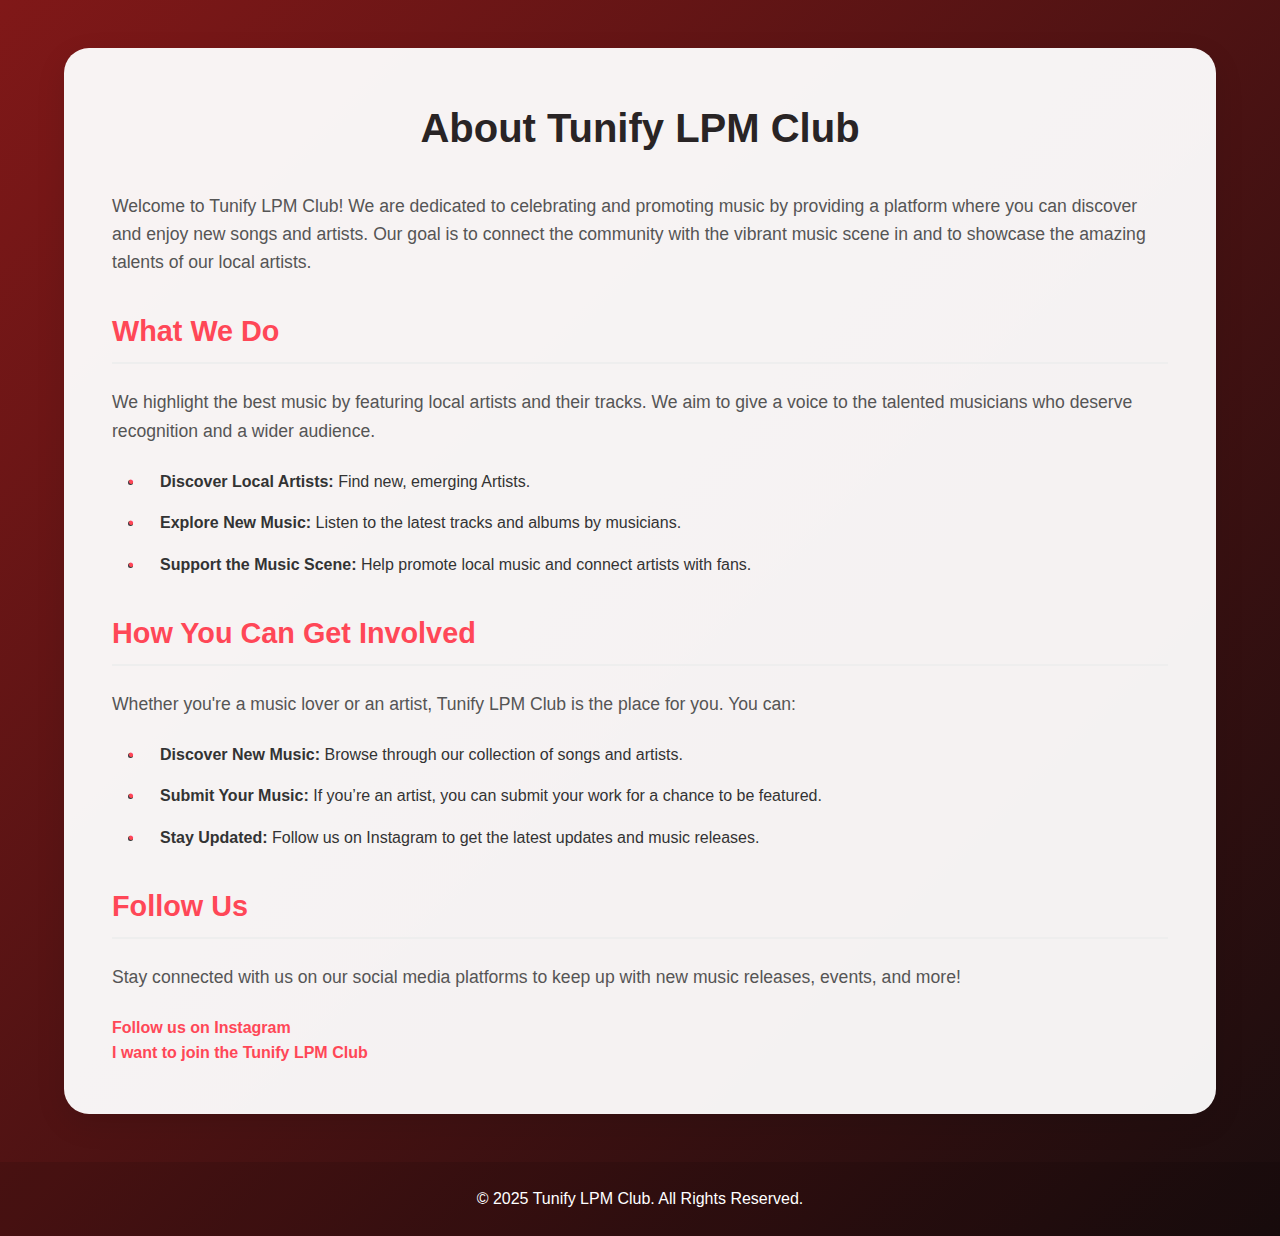
==== about.html @ 31078155 "Add files via upload" ====
<!DOCTYPE html>
<html lang="en">
<head>
    <meta charset="UTF-8">
    <meta name="viewport" content="width=device-width, initial-scale=1.0">
    <title>Tunify LPM Club - About Us</title>
    <link rel="stylesheet" href="styles/style.css   "> <!-- Link your existing CSS file -->
</head>
<body>
    <!-- Navigation bar -->
    

    <!-- Main Content -->
    <main>
        <section class="about-club">
            <h1>About Tunify LPM Club</h1>
            <p>Welcome to Tunify LPM Club! We are dedicated to celebrating and promoting music by providing a platform where you can discover and enjoy new songs and artists. Our goal is to connect the community with the vibrant music scene in  and to showcase the amazing talents of our local artists.</p>

            <h2>What We Do</h2>
            <p>We highlight the best music by featuring local artists and their tracks. We aim to give a voice to the talented musicians who deserve recognition and a wider audience.</p>
            <ul>
                <li><strong>Discover Local Artists:</strong> Find new, emerging Artists.</li>
                <li><strong>Explore New Music:</strong> Listen to the latest tracks and albums by musicians.</li>
                <li><strong>Support the Music Scene:</strong> Help promote local music and connect artists with fans.</li>
            </ul>

            <h2>How You Can Get Involved</h2>
            <p>Whether you're a music lover or an artist, Tunify LPM Club is the place for you. You can:</p>
            <ul>
                <li><strong>Discover New Music:</strong> Browse through our collection of songs and artists.</li>
                <li><strong>Submit Your Music:</strong> If you’re an artist, you can submit your work for a chance to be featured.</li>
                <li><strong>Stay Updated:</strong> Follow us on Instagram to get the latest updates and music releases.</li>
            </ul>

            <h2>Follow Us</h2>
            <p>Stay connected with us on our social media platforms to keep up with new music releases, events, and more!</p>
            <a href="https://www.instagram.com/lpm_music_club/" target="_blank">Follow us on Instagram</a>
            <div>
            <a href="index.html">I want to join the Tunify LPM Club</a>
            </div>
        </section>
    </main>

    <!-- Footer -->
    <footer>
        <p>&copy; 2025 Tunify LPM Club. All Rights Reserved.</p>
    </footer>
</body>
</html>
---- styles/style.css ----
/* Global Styles */
* {
    margin: 0;
    padding: 0;
    box-sizing: border-box;
}

/* Typography */
body {
    font-family: 'Poppins', sans-serif;
    line-height: 1.6;
    background-image: linear-gradient(135deg, #801818, #1a0d0e);
    color: #333;
    min-height: 100vh;
    display: flex;
    flex-direction: column;
}

/* Scrollbar */
::-webkit-scrollbar {
    width: 0.5em;
}

::-webkit-scrollbar-track {
    background: #f1f1f1;
}

::-webkit-scrollbar-thumb {
    background: #888;
    border-radius: 10px;
}

::-webkit-scrollbar-thumb:hover {
    background: #555;
}

/* Header & Navigation */
header {
    padding: 1.5rem 5%;
    background: rgba(0, 0, 0, 0.1);
}

.logo img {
    max-width: 150px;
    transition: transform 0.3s ease;
}

.logo:hover img {
    transform: scale(1.05);
}

nav ul {
    display: flex;
    justify-content: flex-end;
    gap: 2rem;
    list-style: none;
}

nav a {
    color: white;
    text-decoration: none;
    font-weight: 500;
    padding: 0.5rem 1rem;
    border-radius: 4px;
    transition: all 0.3s ease;
}

nav a:hover {
    background: rgba(255, 255, 255, 0.1);
}

nav a.active {
    color: #ff4757;
    font-weight: 600;
}

/* Main Content */
main {
    flex: 1;
    padding: 3rem 5%;
}

.about-club {
    max-width: 1200px;
    margin: 0 auto;
    background: rgba(255, 255, 255, 0.95);
    padding: 3rem;
    border-radius: 25px;
    box-shadow: 0 10px 30px rgba(0, 0, 0, 0.1);
}

.about-club h1 {
    font-size: 2.5rem;
    color: #292425;
    margin-bottom: 2rem;
    text-align: center;
}

.about-club h2 {
    font-size: 1.8rem;
    color: #ff4757;
    margin: 2rem 0 1.5rem;
    border-bottom: 2px solid #eee;
    padding-bottom: 0.5rem;
}

.about-club p {
    margin-bottom: 1.5rem;
    color: #555;
    font-size: 1.1rem;
}

.about-club ul {
    margin: 1.5rem 0;
    padding-left: 2rem;
}

.about-club li {
    margin-bottom: 1rem;
    padding-left: 1rem;
    position: relative;
}

.about-club li::before {
    content: "•";
    color: #ff4757;
    position: absolute;
    left: -1rem;
}

.about-club a {
    color: #ff4757;
    text-decoration: none;
    font-weight: 600;
    transition: color 0.3s ease;
}

.about-club a:hover {
    color: #801818;
}

/* Footer */
footer {
    background: rgba(0, 0, 0, 0.1);
    color: white;
    text-align: center;
    padding: 1.5rem;
    margin-top: auto;
}

/* Responsive Design */
@media (max-width: 768px) {
    header {
        padding: 1rem;
    }

    nav ul {
        flex-direction: column;
        gap: 1rem;
        text-align: center;
    }

    .about-club {
        padding: 2rem;
        margin: 1rem;
    }

    .about-club h1 {
        font-size: 2rem;
    }

    .about-club h2 {
        font-size: 1.5rem;
    }
}

@media (max-width: 480px) {
    .about-club {
        padding: 1.5rem;
    }

    .about-club h1 {
        font-size: 1.8rem;
    }

    .about-club p {
        font-size: 1rem;
    }
}
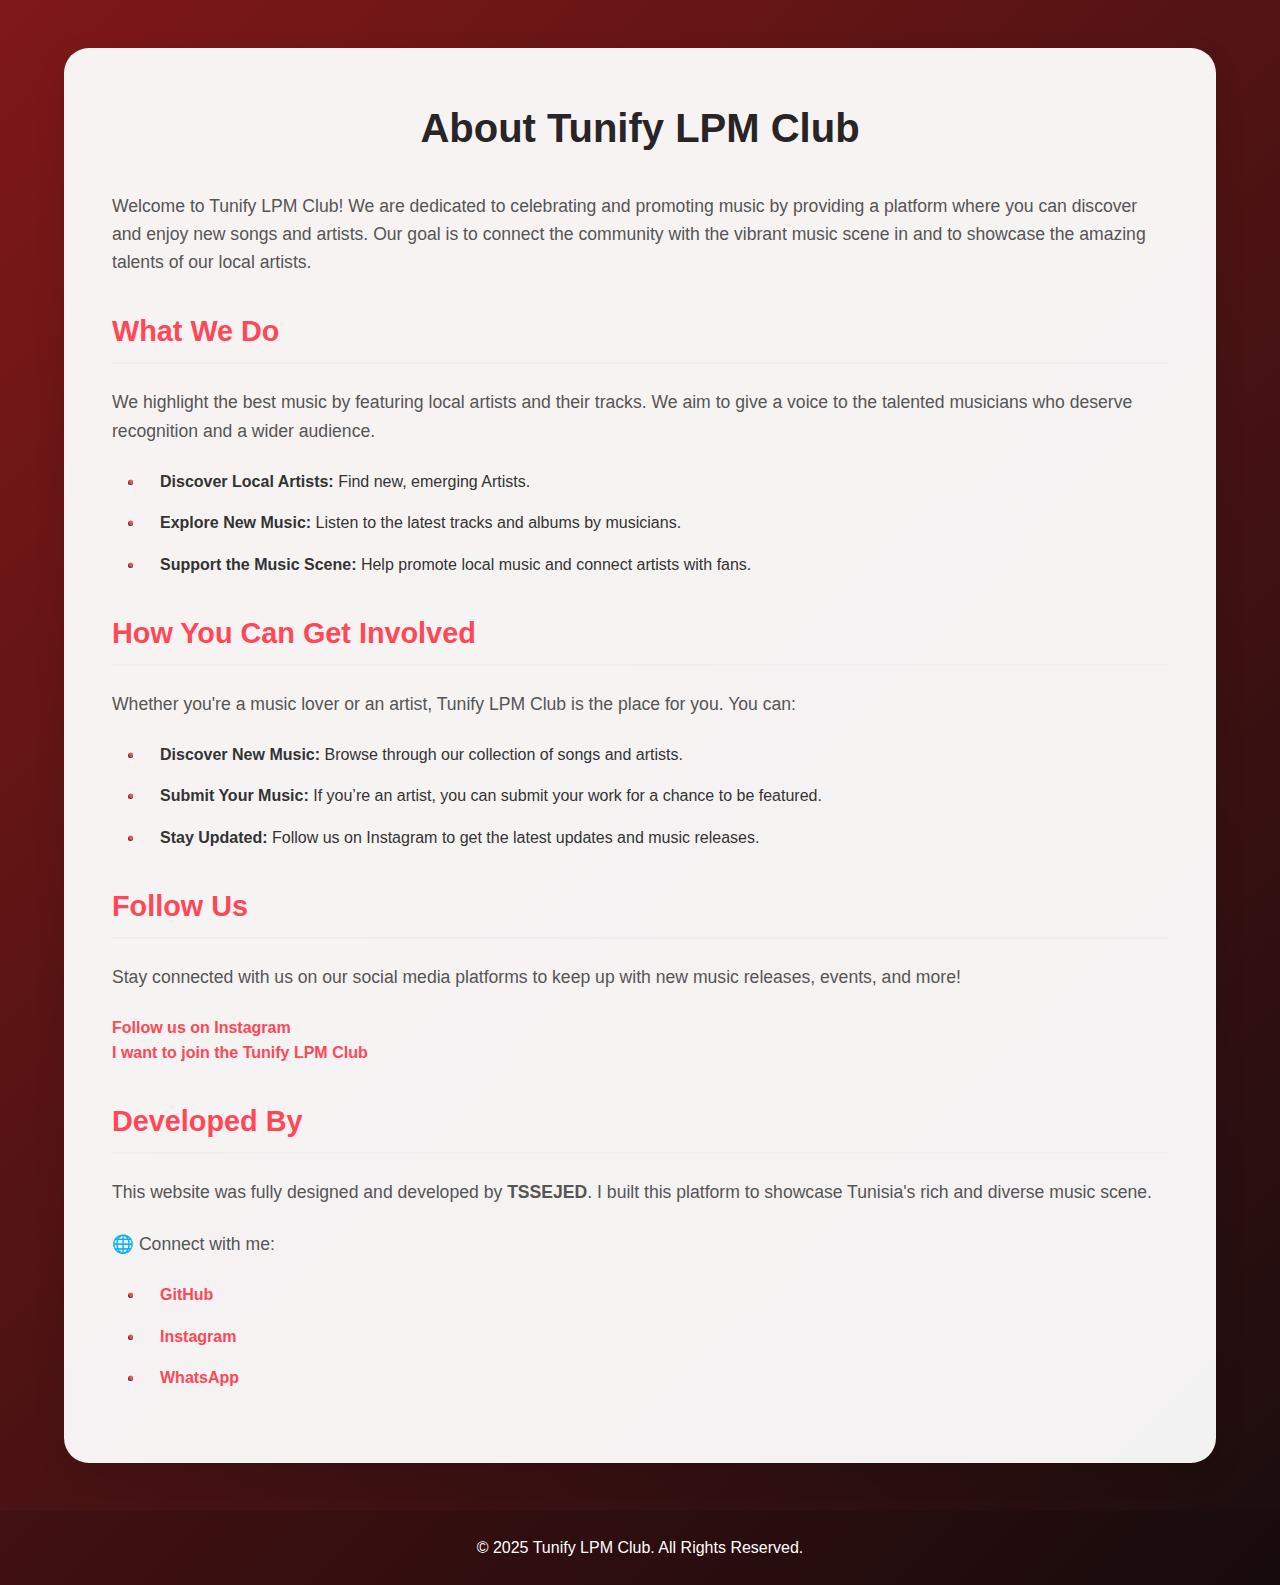
==== commit e7303c23: "Update about.html" ====
--- a/about.html
+++ b/about.html
@@ -38,6 +38,17 @@
             <div>
             <a href="index.html">I want to join the Tunify LPM Club</a>
             </div>
+            <section id="developer">
+    <h2>Developed By</h2>
+    <p>This website was fully designed and developed by <strong>TSSEJED</strong>. I built this platform to showcase Tunisia's rich and diverse music scene.</p>
+    <p>🌐 Connect with me:</p>
+    <ul>
+        <li><a href="https://github.com/tssejed" target="_blank">GitHub</a></li>
+        <li><a href="https://www.instagram.com/lpm_music_club/" target="_blank">Instagram</a></li>
+        <li><a href="https://wa.me/21694155000" target="_blank">WhatsApp</a></li>
+    </ul>
+</section>
+
         </section>
     </main>
 
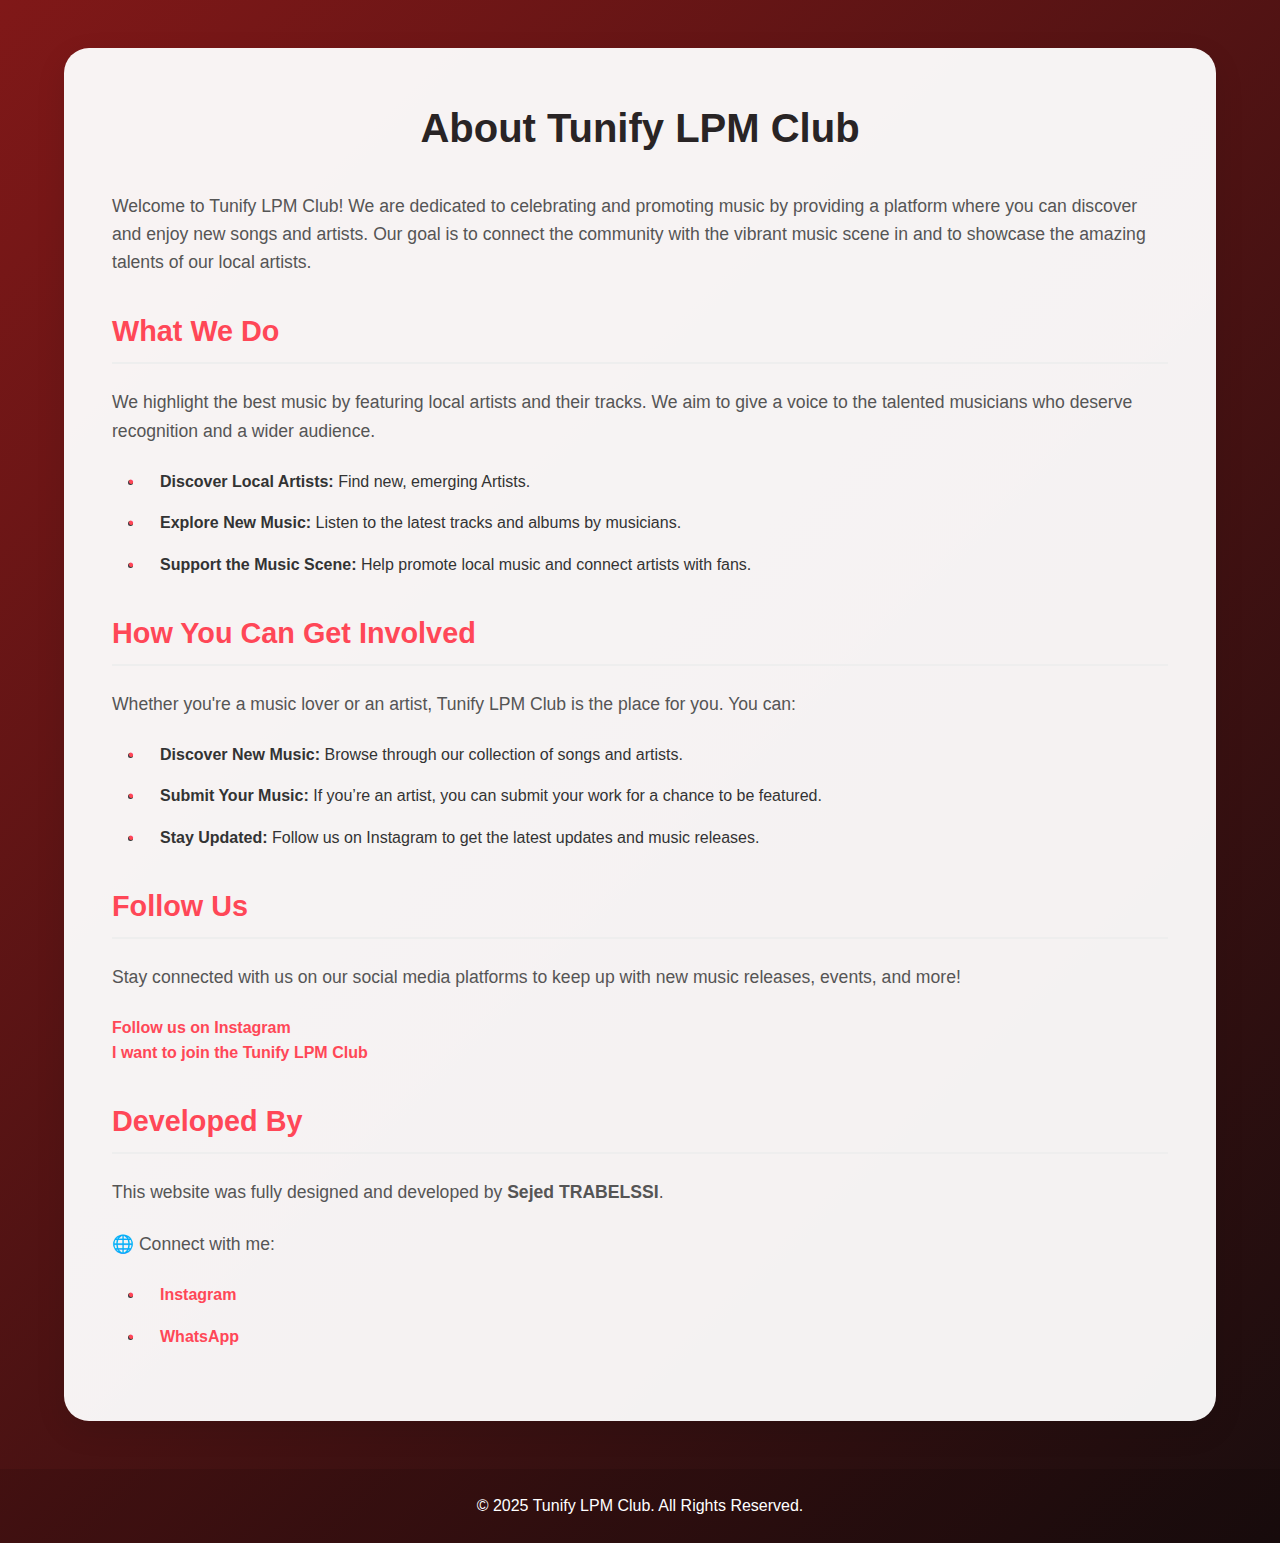
==== commit b20b592c: "Update about.html" ====
--- a/about.html
+++ b/about.html
@@ -4,6 +4,7 @@
     <meta charset="UTF-8">
     <meta name="viewport" content="width=device-width, initial-scale=1.0">
     <title>Tunify LPM Club - About Us</title>
+    <link rel="shortcut icon" href="assets/music.png" type="image/x-icon">
     <link rel="stylesheet" href="styles/style.css   "> <!-- Link your existing CSS file -->
 </head>
 <body>
@@ -40,11 +41,10 @@
             </div>
             <section id="developer">
     <h2>Developed By</h2>
-    <p>This website was fully designed and developed by <strong>TSSEJED</strong>. I built this platform to showcase Tunisia's rich and diverse music scene.</p>
+    <p>This website was fully designed and developed by <strong>Sejed TRABELSSI</strong>.</p>
     <p>🌐 Connect with me:</p>
     <ul>
-        <li><a href="https://github.com/tssejed" target="_blank">GitHub</a></li>
-        <li><a href="https://www.instagram.com/lpm_music_club/" target="_blank">Instagram</a></li>
+        <li><a href="https://www.instagram.com/col.sejed.official/" target="_blank">Instagram</a></li>
         <li><a href="https://wa.me/21694155000" target="_blank">WhatsApp</a></li>
     </ul>
 </section>
